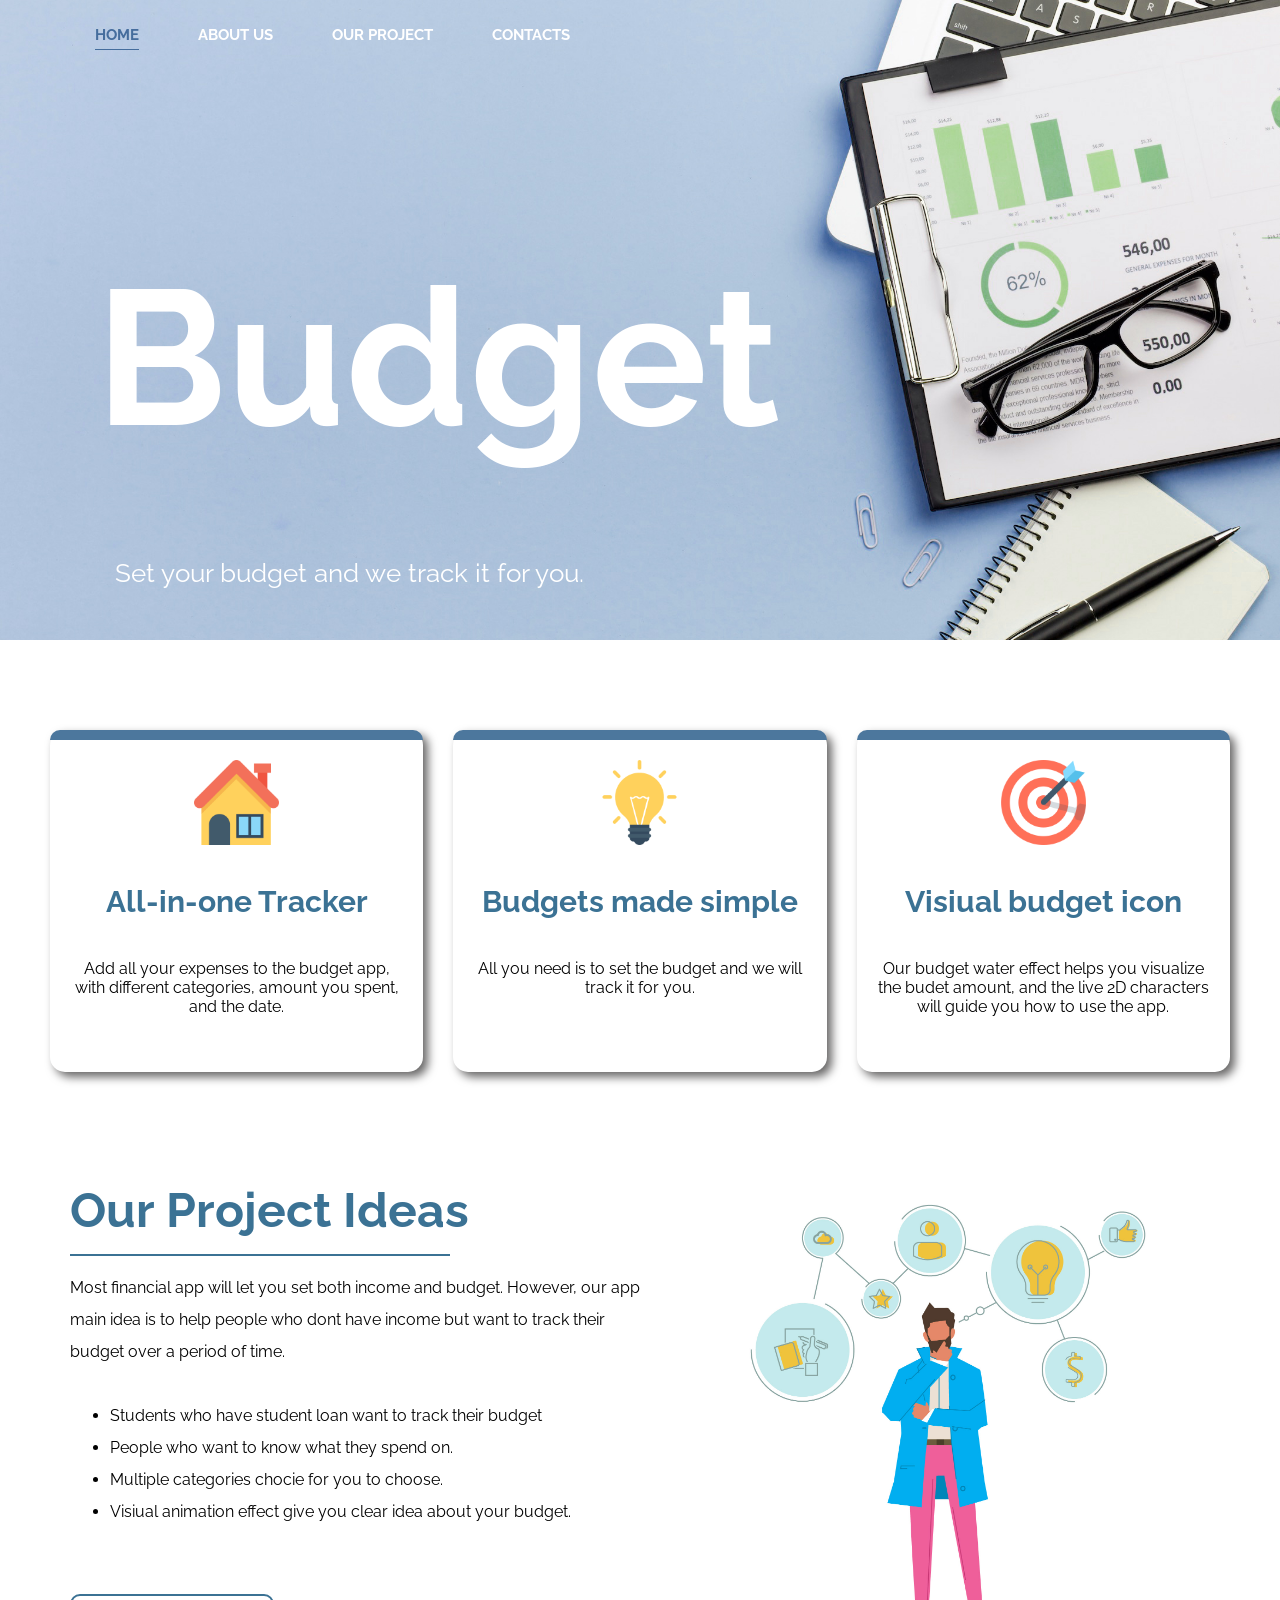
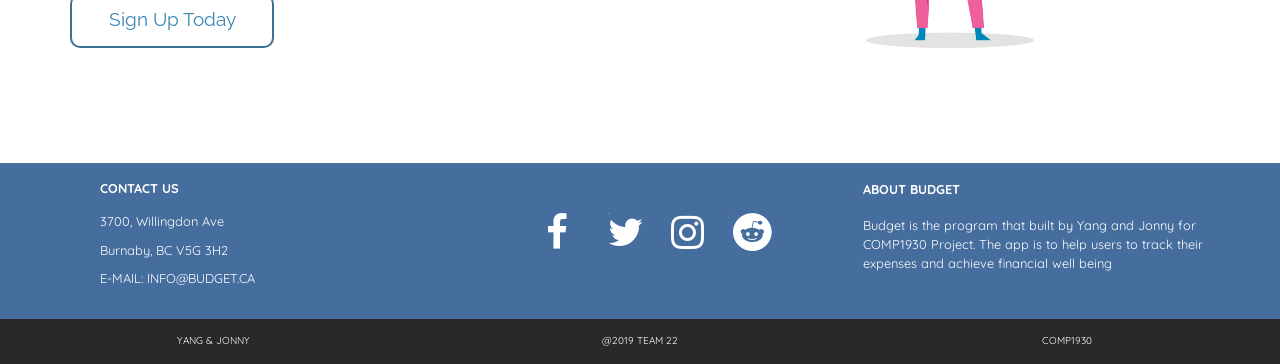
==== index.html @ 73386c3b "fix bug" ====
<!DOCTYPE html>
<html>

<head>
    <meta charset="utf-8">
    <meta name="viewport" content="width=device-width, initial-scale=1.0">
    <title>Budget</title>
    <link rel="stylesheet" href="CSS/index.css" />
    <link href="https://fonts.googleapis.com/css?family=Raleway&display=swap" rel="stylesheet">
    <link href="https://fonts.googleapis.com/css?family=Quicksand&display=swap" rel="stylesheet">
    <link rel="icon" href="resource/setbudget-icon.png">
    <link rel="stylesheet" href="https://cdnjs.cloudflare.com/ajax/libs/font-awesome/4.7.0/css/font-awesome.min.css">
    <script src="https://ajax.googleapis.com/ajax/libs/jquery/1.11.2/jquery.min.js"></script>
</head>

<body>

    <div id="container">
        <!-- Section 1 -->
        <div id="section-1">
            <div id="mob-navbar">
                <img id="mob-navbar-icon" src="resource/menu-icon.png" width="30px" height="30px">
            </div>

            <div id="mob-navbar-modal">
                <ul>
                    <li><a href="about.html">ABOUT US</a></li>
                    <li><a href="OurProject.html">OUR PROJECT</a></li>
                    <li><a href="contact.html">CONTACT</a></li>
                </ul>
            </div>

            <a id="test">
            <div class="nav-bar">
                <ul>
                    <li id="current-link">HOME</li>
                    <li><a href="about.html">ABOUT US</a></li>
                    <li><a href="OurProject.html">OUR PROJECT</a></li>
                    <li><a href="contact.html">CONTACTS</a></li>
                </ul>
            </div>
            </a>

            <h1 class="main-title">Budget</h1>
            <p class="sub-title">Set your budget and we track it for you.</p>
        </div>


        <!-- Section 2 -->
        <div class="section-2">
            <div class="s2-box">
                <div class="box-topborder"></div>
                <div class="box-wrap">
                    <img class="box-image" src="resource/homeColor.png" alt="404 Error" width="85px" height="85px">
                    <h2 class="box-title">All-in-one Tracker</h2>
                    <p class="box-content">Add all your expenses to the budget app, with different categories, amount
                        you spent, and the date.</p>
                </div>
            </div>

            <div class="s2-box">
                <div class="box-topborder"></div>
                <div class="box-wrap">
                    <img class="box-image" src="resource/ideaColor.png" alt="404 Error" width="85px" height="85px">
                    <h2 class="box-title">Budgets made simple</h2>
                    <p class="box-content">All you need is to set the budget and we will track it for you.</p>
                </div>
            </div>

            <div class="s2-box">
                <div class="box-topborder"></div>
                <div class="box-wrap">
                    <img class="box-image" src="resource/targetColor.png" alt="404 Error" width="85px" height="85px">
                    <h2 class="box-title">Visiual budget icon</h2>
                    <p class="box-content">Our budget water effect helps you visualize the budet amount, and the live 2D
                        characters will guide you how to use the app.</p>
                </div>
            </div>
        </div>
        <!-- Section 2 Ends -->

        <!-- Section 3 Start -->
        <div class="section-3">
            <div class="section3-wrap">
                <div class="section3-content">
                    <h2 class="section3-title">Our Project Ideas</h2>
                    <div class="title-underline"></div>
                    <p class="section3-subtitle">Most financial app will let you set both income and budget. However,
                        our app main idea is to help people who dont have income but want to track their budget over a
                        period of time.</p>
                    <div class="feature-list">
                        <ul>
                            <li>Students who have student loan want to track their budget</li>
                            <li>People who want to know what they spend on.</li>
                            <li>Multiple categories chocie for you to choose.
                            </li>
                            <li>Visiual animation effect give you clear idea about your budget.</li>
                        </ul>
                    </div>
                    <div class="signup-button">
                        <a href="login.html" class="signup-link">Sign Up Today</a>
                    </div>
                </div>

                <div class="section3-img-wrap">
                    <img src="resource/project-idea.jpg" alt="budget" width="auto" height="500px">
                </div>
            </div>
        </div>
        <!-- Section 3 Ends -->

        <!-- Section 4 -->
        <div class="section-4">
            <div class="section4-inner-grid">

                <div class="section4-column1-wrap">
                    <div class="section4-column1">
                        <h4>CONTACT US</h4>
                        <p>3700, Willingdon Ave</p>
                        <p>Burnaby, BC V5G 3H2</p>
                        <p>E-MAIL: INFO@BUDGET.CA</p>
                    </div>
                </div>

                <div class="section4-column2-wrap">
                    <div class="section4-column2">
                        <div class="socialmedia-icon-wrap">
                            <a href="http://www.facebook.ca" class="fa fa-facebook"></a>
                            <a href="http://www.twitter.ca" class="fa fa-twitter"></a>
                            <a href="http://www.instagram.ca" class="fa fa-instagram"></a>
                            <a href="http://www.reddit.ca" class="fa fa-reddit"></a>
                        </div>
                    </div>
                </div>

                <div class="section4-column3-wrap">
                    <div class="section4-column3">
                        <h4>ABOUT BUDGET</h4>
                        <p>Budget is the program that built by Yang and Jonny for COMP1930 Project. The app is to help
                            users to track their expenses and achieve financial well being
                        </p>

                    </div>
                </div>
            </div>
        </div>
        <!-- Section 4 Ends -->

        <!-- Copyright section start -->
        <div id="section-5">
            <div class="copyright-wrap">
                <div class="section5-inner-grid">
                    <div class="section5-column1">YANG & JONNY</div>
                    <div class="section5-column2">@2019 TEAM 22</div>
                    <div class="section5-column3">COMP1930</div>
                </div>
            </div>
        </div>
        <!-- Copyright section end-->
    </div>

    <!-- Other info pop up menu modal -->
    <div id="other-menu-modal">
        <div id="other-menu-modal-content">
            <div class="other-close-btn"><img id="close-modal-btn" src="resource/close-menu.png" width="40px"
                    height="40px"></div>
            <div class="other-menu-link">
                <h4 id="about-read"><a href="about.html" target="_blank">About Us</a></h4>
                <h4 id="contact-read"><a href="contact.html" target="_blank">Contact Us</a></h4>
                <h4 id="project-read"><a href="OurProject.html" target="_blank">Our Project</a></h4>
            </div>
        </div>
    </div>
    <!-- Other info pop up menu modal -->

    <script src="JS/index.js"></script>

</body>


</html>
---- CSS/index.css ----
body {
    margin: 0;
    padding: 0;
    overflow-x: none;
    font-family: 'Raleway', sans-serif;
    width: auto;
    overflow-x: hidden;
}

#mob-navbar {
    position: absolute;
    left: 20px;
    top: 20px;
    z-index: 10;
}

#mob-navbar-modal li{
    list-style-type: none;
    padding: 10px 10px;
    font-size: 10px;
    color: black;
}

#mob-navbar-modal {
    position: absolute;
    top: 0;
    left: -300px;
}

#mob-navbar-modal ul {
    padding-left: 20px;
}

ul a {
    text-decoration: none;
    color: white;
}

ul a:hover {
    color: rgb(69, 109, 157);
}

.disabled {
    pointer-events: none;
    cursor: default;
    opacity: 0.6;
}

#container {
    display: grid;
    height: 100%;
    grid-gap: 0px;
    grid-template-columns: repeat(12, 1fr);
}

/* Section One  */
#section-1 {
    grid-column: 1/13;
    background-image: url("../resource/loginBG.jpg");
    background-position: center;
    background-size: cover;
    background-repeat: no-repeat;
    height: 50vw;
    position: relative;
}

.main-title {
    font-size: 15vw;
    color: white;
    padding-left: 0.5em;
    padding-top: 0.25em;
}

.sub-title {
    font-size: 2vw;
    color: white;
    padding-left: 9vw;
    margin-top: -40px;        /** move the subtitle position */
}

#current-link {
    border-bottom: 1px solid rgb(69, 109, 157);
    color: rgb(69, 109, 157);
    padding-bottom: 5px;
}

.mob-nav-bar {
    height: 50px;
    background-color: rgb(255, 255, 255);
    position: fixed;
    width: 100%;
    left: 0;
    bottom: 0;
    border-top: 1px solid black;
}

.mob-grid {
    display: grid;
    grid-template-columns: repeat(3, 1fr);
    text-align: center;
    padding-top: 5px;
}

.nav-bar {
    display: none;
}

.section-2 {
    grid-column: 1/ -1;
    column-gap: 30px;       /** the horizontal gap between each card */
    padding: 20px;
    margin-top: 40px;
}

.s2-box {
    text-align: center;
    width: 100%;
    background-color: rgb(255, 255, 255);
    filter: drop-shadow(5px 5px 5px #676666);
    border-radius: 15px;
}

.box-topborder {
    height: 10px;
    border-top-left-radius: 15px;
    border-top-right-radius: 15px;
    background-color: #4c779d;
}

.box-wrap {
    padding: 20px;          /** the padding for each card content inside */
    margin-bottom: 20px;    /** vertical distance between each card*/
}

.section-3 {
    grid-column: 1/-1;
    text-align: center;
    padding: 20px;
    line-height: 2em;
    margin-top: 0px;
    margin-bottom: 50px;
}

.section3-title {
    font-size: 3em;
    line-height: 1.2em;
    margin-bottom: 15px;
    color: #3b7294;
}

.title-underline{
    width: 70%;
    height: 2px;
    background-color: #3b7294;
    margin: 0 auto;
}

.section3-wrap {
    display: grid;
    grid-template-columns: 1fr 1fr;
    justify-content: center;
    row-gap: 25px;
}

.section3-content {
    grid-column: 1 / -1;
}

ul {
    text-align: left;
    display: inline-block;
}

.feature-list {
    text-align: center;
}

.section3-img-wrap {
    grid-column: 1 / -1;
}

.signup-button {
    border: 2px solid #3b7294;
    background-color: rgb(255, 255, 255);
    border-radius: 10px;
    width: 200px;
    height: 50px;
    margin: 0 auto;
}

.signup-link {
    text-decoration: none;
    color: #3b87b6;
    display: flex;
    align-items: center;
    justify-content: center;
    padding-top: 7px;
    font-size: 1.2em;
    cursor: pointer;
}

.signup-button:hover {
    background-color: rgb(179, 209, 255);
    transition: all .24s ease-in-out;
    transition-property: all;
    transition-duration: 0.24s;
    transition-timing-function: ease-in-out;
    transition-delay: 0s;
}

/* Section 4  */
.section-4 {
    grid-column: 1/-1;
    background-color: rgb(69, 109, 157);
    color: rgb(255, 255, 255);
    font-family: 'Quicksand', sans-serif ;
}

.section4-inner-grid {
    display: grid;
    grid-template-columns: 1fr;
}

.section4-column1 {
    display: none;
}

.section4-column2 {
    grid-column: 1/-1;
    font-size: 20px;
    text-align: center;
}

.section4-column3{ 
    display: none;
}

.fa {
    font-size: 1px;
    width: 1px;
    height: 1px;
    text-align: center;
    text-decoration: none;
    margin: 15px 35px 0px 20px;
}

.socialmedia-icon-wrap {
    margin-bottom: 15px;
}

.fa:hover {
    opacity: 0.7;
}

.fa-facebook {
    background: #3B5998;
    color: white;
}

.fa-twitter {
    background: #55ACEE;
    color: white;
}

.fa-instagram {
    background: #125688;
    color: white;
}

.fa-reddit {
    background: #ff5700;
    color: white;
}

/* Section 5 */
#section-5 {
    grid-column: 1/-1;
    background-color: rgb(41, 41, 41);
}

.section5-inner-grid {
    display: grid;
    grid-template-columns: 1fr 1fr 1fr;;
    text-align: center;
    color: rgb(255, 255, 255);
    font-size: 10px;
    height: 30px;
}

.copyright-wrap {
    padding-top: 15px;
    font-family: 'Quicksand', sans-serif ;
}

#other-menu-modal {
    background-color: rgb(0, 0, 0, 0.8);
    width: 100%;
    height: 100%;
    position: fixed;
    top: 0;
    left: 0;
    z-index: 5;
    display: flex;
    justify-content: center;
    align-items: center;
    color: white;
    margin-top: -100%;
    opacity: 0;
}

#other-menu-modal-content {
    font-family: 'Raleway', sans-serif;
    font-size: 20px;
}

.other-close-btn {
   background-color: white;
   border-radius: 50%;
   width: 200px;
   height: 200px;
   position: absolute;
   top: 0;
   right: 0;
   margin-top: -80px;
   margin-right: -96px;
   display: flex;
   justify-content: center;
   align-items: center;
}

#close-modal-btn {
    margin-left: -55px;
    transform: translateY(30px);
}

.other-menu-link a {
    text-decoration: none;
    color: white;
}

.other-menu-link a:hover {
    color: rgb(34, 146, 187);
}



/* Responsive layout - when the screen is more than 900px wide, make the two columns stack on top of each other instead of next to each other */
@media screen and (min-width: 900px) {
    .nav-bar-grid {
        display: grid;
        grid-template-columns: repeat(12, 1fr);
    }
    
    .nav-bar {
        display: block;
        grid-column: 1 / -1;
    
    }

    #mob-navbar-modal {
        display: none;
    }

    #mob-navbar {
        display: none;
    }

    .nav-bar li {
        color: rgb(255, 255, 255);
        list-style-type: none;
        display: inline-block;
        margin-top: 10px;
        margin-left: 55px;         /** Horizontal gap between links */
        font-size: 1.2vw;
        font-weight: bold;
        border-bottom: 3px solid transparent;
        padding-bottom: 5px;
    }
    
    .nav-bar li:hover {
        color: rgb(69, 109, 157);
        user-select: none;
        border-bottom: 1px solid rgb(69, 109, 157);
    }

    .feature-list {
        text-align: left;
    }

    ul {
        text-align: left;
    }
    
    .mob-nav-bar {
        display: none;
    }

    .section-2 {
        display: grid;
        grid-template-columns: repeat(3, 1fr);
        padding: 50px;
    }

    .box-title {
        padding-top: 10px;
        font-size: 30px;
        color: #3b7294;
    }
    
    .box-content {
        padding-top: 15px;
    }

    .section3-content {
        grid-column: 1/2;
        text-align: left;
        padding-left: 50px;
    }

    .section3-img-wrap {
        margin-top: 40px;
        grid-column: 2/2;
    }

    .signup-button {
        border: 2px solid #3b7294;
        background-color: rgb(255, 255, 255);
        border-radius: 10px;
        width: 200px;
        height: 50px;
        margin: 0;
        margin-top: 50px;
    }

    .title-underline{
        width: 380px;
        height: 2px;
        background-color: #3b7294;
        margin: 0 0 10px 0;
    }

    .section4-inner-grid {
        display: grid;
        grid-template-columns: 1fr 1fr 1fr;
    }
    
    .section4-column1 {
        font-size: 1vw;
        padding-left: 100px;
        padding-bottom: 20px;
        display: block;
    }
    
    .section4-column2 {
        text-align: center;
        font-size: 3vw;
    }
    
    .section4-column3{ 
        line-height: 1.5em;
        font-size: 1vw;
        padding: 0px 20px 0px 10px;
        display: block;
    }
    
    .section4-column3-wrap {
        margin: 0 auto;
    }
    
    .fa {
        font-size: 1px;
        width: 1px;
        height: 1px;
        text-align: center;
        text-decoration: none;
        margin: 50px 2vw;
    }
}

/* Responsive layout - when the screen is less than 400px wide, make the two columns stack on top of each other instead of next to each other */
@media screen and (max-width: 450px) {
    .section3-img-wrap img {
        width: 300px;
        height: auto;
    }

    .main-title {
        font-size: 15vw;
        color: white;
        padding-left: 0.5em;
        padding-top: 0.25em;
    }
    
    .sub-title {
        font-size: 2vw;
        color: white;
        padding-left: 9vw;
        margin-top: -20px;        /** move the subtitle position */
    }

}
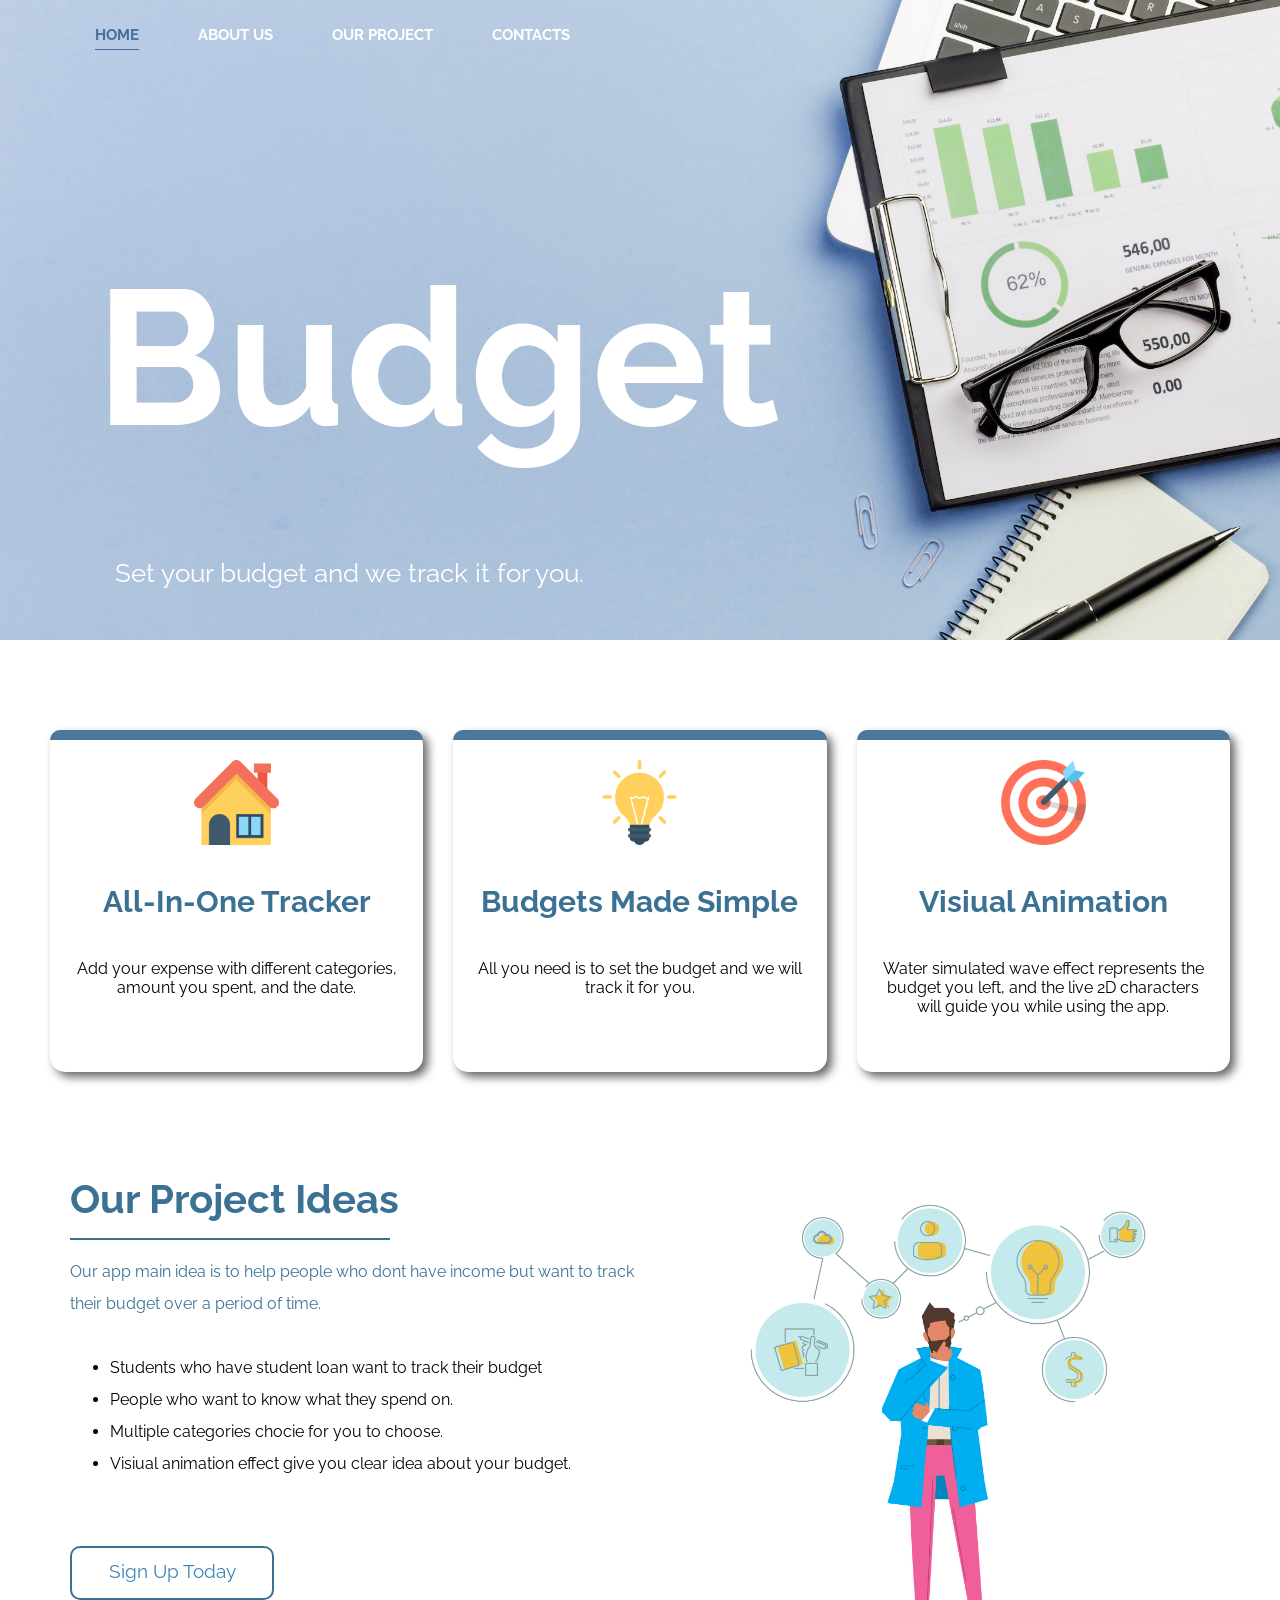
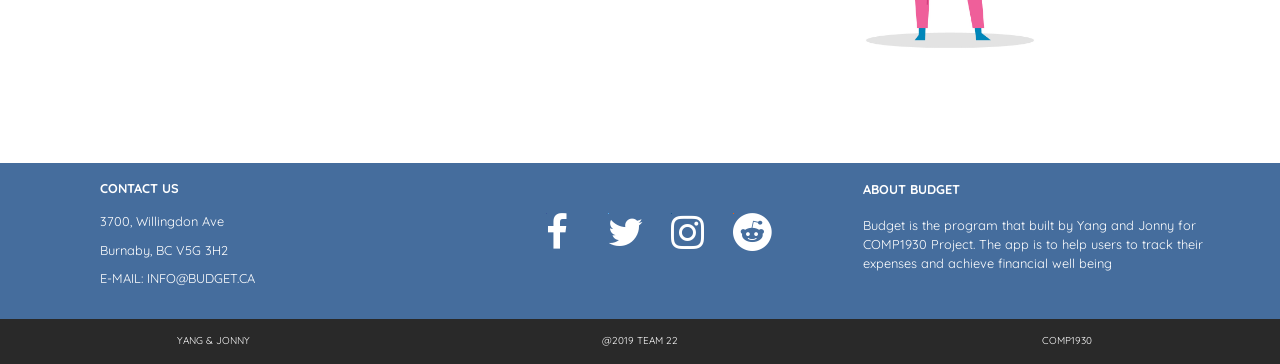
==== commit 35555db7: "revise version 1" ====
--- a/index.html
+++ b/index.html
@@ -24,9 +24,9 @@
 
             <div id="mob-navbar-modal">
                 <ul>
-                    <li><a href="about.html">ABOUT US</a></li>
-                    <li><a href="OurProject.html">OUR PROJECT</a></li>
-                    <li><a href="contact.html">CONTACT</a></li>
+                    <li><a target="_blank" href="about.html">ABOUT US</a></li>
+                    <li><a target="_blank" href="OurProject.html">OUR PROJECT</a></li>
+                    <li><a target="_blank" href="contact.html">CONTACT</a></li>
                 </ul>
             </div>
 
@@ -34,9 +34,9 @@
             <div class="nav-bar">
                 <ul>
                     <li id="current-link">HOME</li>
-                    <li><a href="about.html">ABOUT US</a></li>
-                    <li><a href="OurProject.html">OUR PROJECT</a></li>
-                    <li><a href="contact.html">CONTACTS</a></li>
+                    <li><a target="_blank" href="about.html">ABOUT US</a></li>
+                    <li><a target="_blank" href="OurProject.html">OUR PROJECT</a></li>
+                    <li><a target="_blank" href="contact.html">CONTACTS</a></li>
                 </ul>
             </div>
             </a>
@@ -52,9 +52,8 @@
                 <div class="box-topborder"></div>
                 <div class="box-wrap">
                     <img class="box-image" src="resource/homeColor.png" alt="404 Error" width="85px" height="85px">
-                    <h2 class="box-title">All-in-one Tracker</h2>
-                    <p class="box-content">Add all your expenses to the budget app, with different categories, amount
-                        you spent, and the date.</p>
+                    <h2 class="box-title">All-In-One Tracker</h2>
+                    <p class="box-content">Add your expense with different categories, amount you spent, and the date.</p>
                 </div>
             </div>
 
@@ -62,7 +61,7 @@
                 <div class="box-topborder"></div>
                 <div class="box-wrap">
                     <img class="box-image" src="resource/ideaColor.png" alt="404 Error" width="85px" height="85px">
-                    <h2 class="box-title">Budgets made simple</h2>
+                    <h2 class="box-title">Budgets Made Simple</h2>
                     <p class="box-content">All you need is to set the budget and we will track it for you.</p>
                 </div>
             </div>
@@ -71,9 +70,9 @@
                 <div class="box-topborder"></div>
                 <div class="box-wrap">
                     <img class="box-image" src="resource/targetColor.png" alt="404 Error" width="85px" height="85px">
-                    <h2 class="box-title">Visiual budget icon</h2>
-                    <p class="box-content">Our budget water effect helps you visualize the budet amount, and the live 2D
-                        characters will guide you how to use the app.</p>
+                    <h2 class="box-title">Visiual Animation</h2>
+                    <p class="box-content">Water simulated wave effect represents the budget you left, and the live 2D
+                        characters will guide you while using the app.</p>
                 </div>
             </div>
         </div>
@@ -85,8 +84,7 @@
                 <div class="section3-content">
                     <h2 class="section3-title">Our Project Ideas</h2>
                     <div class="title-underline"></div>
-                    <p class="section3-subtitle">Most financial app will let you set both income and budget. However,
-                        our app main idea is to help people who dont have income but want to track their budget over a
+                    <p class="section3-subtitle">Our app main idea is to help people who dont have income but want to track their budget over a
                         period of time.</p>
                     <div class="feature-list">
                         <ul>
@@ -125,10 +123,10 @@
                 <div class="section4-column2-wrap">
                     <div class="section4-column2">
                         <div class="socialmedia-icon-wrap">
-                            <a href="http://www.facebook.ca" class="fa fa-facebook"></a>
-                            <a href="http://www.twitter.ca" class="fa fa-twitter"></a>
-                            <a href="http://www.instagram.ca" class="fa fa-instagram"></a>
-                            <a href="http://www.reddit.ca" class="fa fa-reddit"></a>
+                            <a href="http://www.facebook.ca" target="_blank" class="fa fa-facebook"></a>
+                            <a href="http://www.twitter.com" target="_blank" class="fa fa-twitter"></a>
+                            <a href="http://www.instagram.ca" target="_blank" class="fa fa-instagram"></a>
+                            <a href="http://www.reddit.ca" target="_blank" class="fa fa-reddit"></a>
                         </div>
                     </div>
                 </div>
--- a/CSS/index.css
+++ b/CSS/index.css
@@ -5,6 +5,7 @@
     font-family: 'Raleway', sans-serif;
     width: auto;
     overflow-x: hidden;
+      -webkit-user-select: none;
 }
 
 #mob-navbar {
@@ -132,6 +133,10 @@
     margin-bottom: 20px;    /** vertical distance between each card*/
 }
 
+.box-title {
+    color: #3b7294;
+}
+
 .section-3 {
     grid-column: 1/-1;
     text-align: center;
@@ -142,14 +147,18 @@
 }
 
 .section3-title {
-    font-size: 3em;
+    font-size: 40px;
     line-height: 1.2em;
     margin-bottom: 15px;
     color: #3b7294;
 }
 
+.section3-subtitle {
+    color: #3B7294;
+}
+
 .title-underline{
-    width: 70%;
+    width: 320px;
     height: 2px;
     background-color: #3b7294;
     margin: 0 auto;
@@ -173,6 +182,7 @@
 
 .feature-list {
     text-align: center;
+    /* color: rgb(113, 113, 113); */
 }
 
 .section3-img-wrap {
@@ -328,6 +338,10 @@
    align-items: center;
 }
 
+.other-close-btn:hover {
+    background-color: rgb(34, 146, 187);
+}
+
 #close-modal-btn {
     margin-left: -55px;
     transform: translateY(30px);
@@ -354,7 +368,6 @@
     .nav-bar {
         display: block;
         grid-column: 1 / -1;
-    
     }
 
     #mob-navbar-modal {
@@ -404,7 +417,6 @@
     .box-title {
         padding-top: 10px;
         font-size: 30px;
-        color: #3b7294;
     }
     
     .box-content {
@@ -433,7 +445,6 @@
     }
 
     .title-underline{
-        width: 380px;
         height: 2px;
         background-color: #3b7294;
         margin: 0 0 10px 0;
@@ -479,6 +490,55 @@
 
 /* Responsive layout - when the screen is less than 400px wide, make the two columns stack on top of each other instead of next to each other */
 @media screen and (max-width: 450px) {
+    .section-2 {
+        padding: 10px 25px;
+    }
+    
+    .box-image {
+        width: 60px;
+        height: 60px;
+    }
+    
+    .box-title {
+        font-size: 20px;
+    }
+
+    .box-content {
+        font-size: 10px;
+    }
+
+    .box-wrap {
+        padding: 10px  20px;
+    }
+
+    .section3-title {
+        font-size: 25px;
+    }
+
+    .title-underline{
+        width: 200px;
+        height: 1px;
+        background-color: #3b7294;
+    }
+
+    .section3-subtitle {
+        font-size: 15px;
+        line-height: 1.4em;
+        padding: 0 20px;
+    }
+
+    .section-3 {
+        margin-bottom: 0px;
+    }
+
+    .feature-list ul {
+        line-height: 1.5em;
+        font-size: 12px;
+        margin-top: 5px;
+        margin-bottom: 30px;
+    }
+    
+
     .section3-img-wrap img {
         width: 300px;
         height: auto;
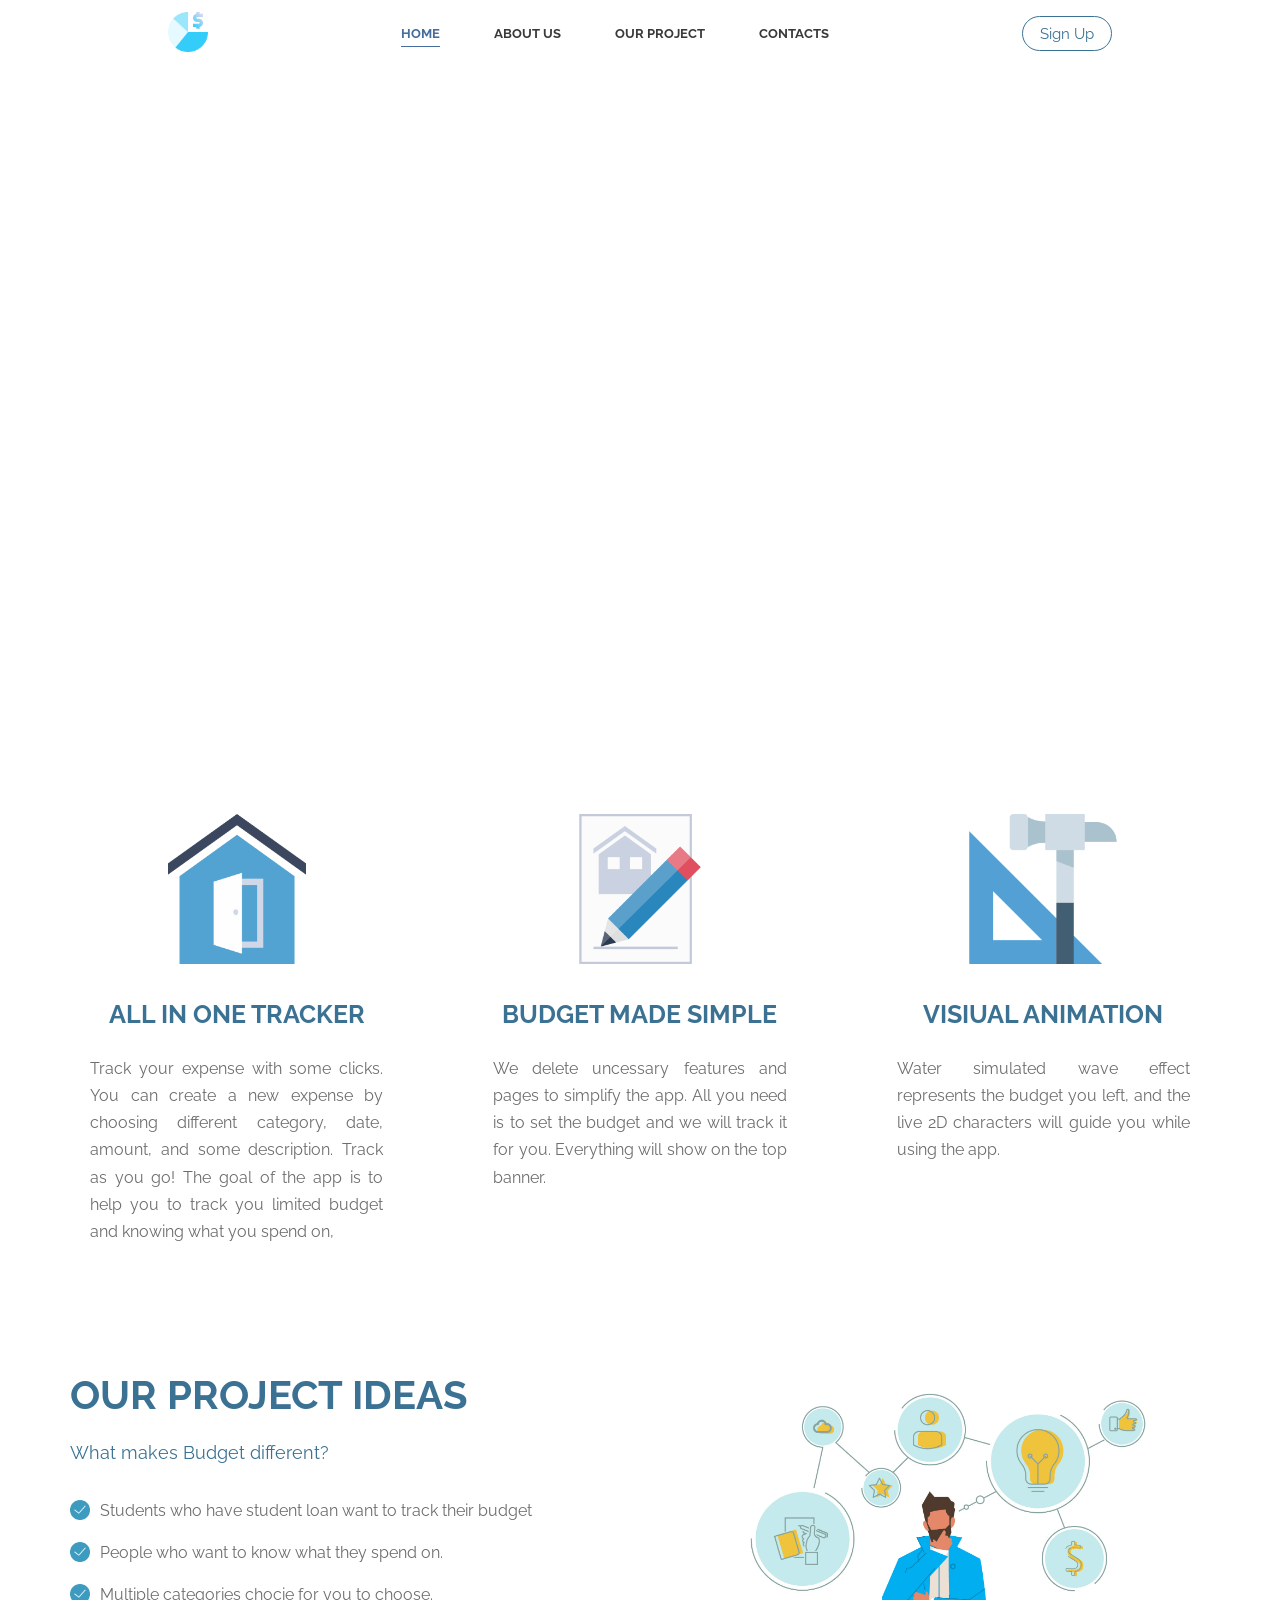
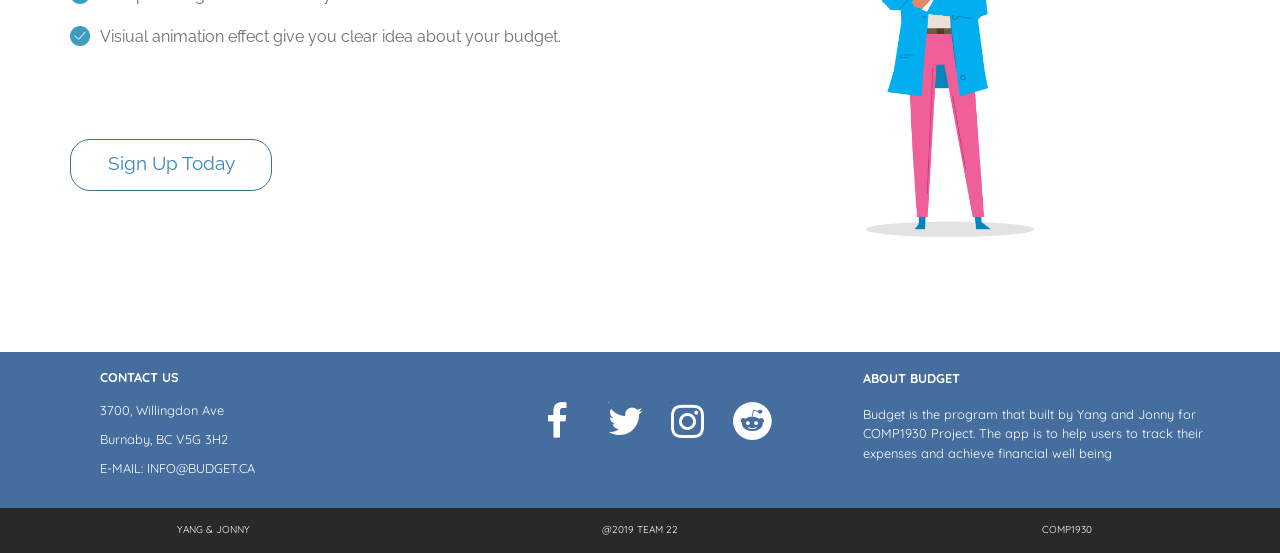
==== commit 3b1a2466: "reorganize the layout design for index, contact, and about page" ====
--- a/index.html
+++ b/index.html
@@ -14,7 +14,6 @@
 </head>
 
 <body>
-
     <div id="container">
         <!-- Section 1 -->
         <div id="section-1">
@@ -22,55 +21,73 @@
                 <img id="mob-navbar-icon" src="resource/menu-icon.png" width="30px" height="30px">
             </div>
 
-            <div id="mob-navbar-modal">
+            <!-- <div id="mob-navbar-modal">
                 <ul>
-                    <li><a target="_blank" href="about.html">ABOUT US</a></li>
-                    <li><a target="_blank" href="OurProject.html">OUR PROJECT</a></li>
-                    <li><a target="_blank" href="contact.html">CONTACT</a></li>
+                    <li><a href="about.html">ABOUT US</a></li>
+                    <li><a href="OurProject.html">OUR PROJECT</a></li>
+                    <li><a href="contact.html">CONTACT</a></li>
                 </ul>
+            </div> -->
+
+
+            <div class="nav-bar">
+                <div class="nav-bar-logo">
+                    <!-- <p>BUDGET</p> -->
+                    <img src="resource/budget-logo.png" width="auto" height="40px">
+                </div>
+                <div class="nav-bar-list">
+                    <ul>
+                        <li id="current-link">HOME</li>
+                        <li><a href="about.html">ABOUT US</a></li>
+                        <li><a href="OurProject.html">OUR PROJECT</a></li>
+                        <li><a href="contact.html">CONTACTS</a></li>
+                    </ul>
+                </div>
+
+                <div class="nav-bar-sign-up">
+                    <button id="nav-bar-sign-btn"><a href="login.html">Sign Up</a></button>
+                </div>
             </div>
 
-            <a id="test">
-            <div class="nav-bar">
-                <ul>
-                    <li id="current-link">HOME</li>
-                    <li><a target="_blank" href="about.html">ABOUT US</a></li>
-                    <li><a target="_blank" href="OurProject.html">OUR PROJECT</a></li>
-                    <li><a target="_blank" href="contact.html">CONTACTS</a></li>
-                </ul>
-            </div>
-            </a>
 
             <h1 class="main-title">Budget</h1>
             <p class="sub-title">Set your budget and we track it for you.</p>
+
         </div>
 
 
         <!-- Section 2 -->
+
         <div class="section-2">
+
             <div class="s2-box">
                 <div class="box-topborder"></div>
                 <div class="box-wrap">
-                    <img class="box-image" src="resource/homeColor.png" alt="404 Error" width="85px" height="85px">
-                    <h2 class="box-title">All-In-One Tracker</h2>
-                    <p class="box-content">Add your expense with different categories, amount you spent, and the date.</p>
+                    <img class="box-image" src="resource/box-1.png" alt="404 Error" width="85px" height="85px">
+
+                    <h2 class="box-title">ALL IN ONE TRACKER</h2>
+                    <p class="box-content">Track your expense with some clicks. You can create a new expense by choosing
+                        different category, date, amount, and some description. Track as you go! The goal of the app is
+                        to help you to track you limited budget and knowing what you spend on,
+                    </p>
                 </div>
             </div>
 
             <div class="s2-box">
                 <div class="box-topborder"></div>
                 <div class="box-wrap">
-                    <img class="box-image" src="resource/ideaColor.png" alt="404 Error" width="85px" height="85px">
-                    <h2 class="box-title">Budgets Made Simple</h2>
-                    <p class="box-content">All you need is to set the budget and we will track it for you.</p>
+                    <img class="box-image" src="resource/box-2.png" alt="404 Error" width="85px" height="85px">
+                    <h2 class="box-title">BUDGET MADE SIMPLE</h2>
+                    <p class="box-content">We delete uncessary features and pages to simplify the app. All you need is
+                        to set the budget and we will track it for you. Everything will show on the top banner.</p>
                 </div>
             </div>
 
             <div class="s2-box">
                 <div class="box-topborder"></div>
                 <div class="box-wrap">
-                    <img class="box-image" src="resource/targetColor.png" alt="404 Error" width="85px" height="85px">
-                    <h2 class="box-title">Visiual Animation</h2>
+                    <img class="box-image" src="resource/box-3.png" alt="404 Error" width="85px" height="85px">
+                    <h2 class="box-title">VISIUAL ANIMATION</h2>
                     <p class="box-content">Water simulated wave effect represents the budget you left, and the live 2D
                         characters will guide you while using the app.</p>
                 </div>
@@ -82,10 +99,9 @@
         <div class="section-3">
             <div class="section3-wrap">
                 <div class="section3-content">
-                    <h2 class="section3-title">Our Project Ideas</h2>
-                    <div class="title-underline"></div>
-                    <p class="section3-subtitle">Our app main idea is to help people who dont have income but want to track their budget over a
-                        period of time.</p>
+                    <h2 class="section3-title">OUR PROJECT IDEAS</h2>
+                    <!-- <div class="title-underline"></div> -->
+                    <p class="section3-subtitle">What makes Budget different?</p>
                     <div class="feature-list">
                         <ul>
                             <li>Students who have student loan want to track their budget</li>
@@ -101,7 +117,7 @@
                 </div>
 
                 <div class="section3-img-wrap">
-                    <img src="resource/project-idea.jpg" alt="budget" width="auto" height="500px">
+                    <img class="section3-img" src="resource/project-idea.jpg" alt="budget" width="auto" height="500px">
                 </div>
             </div>
         </div>
--- a/CSS/index.css
+++ b/CSS/index.css
@@ -5,7 +5,7 @@
     font-family: 'Raleway', sans-serif;
     width: auto;
     overflow-x: hidden;
-      -webkit-user-select: none;
+    /* -webkit-user-select: none; */
 }
 
 #mob-navbar {
@@ -15,7 +15,7 @@
     z-index: 10;
 }
 
-#mob-navbar-modal li{
+#mob-navbar-modal li {
     list-style-type: none;
     padding: 10px 10px;
     font-size: 10px;
@@ -34,7 +34,7 @@
 
 ul a {
     text-decoration: none;
-    color: white;
+    color: rgb(58, 58, 58);
 }
 
 ul a:hover {
@@ -57,12 +57,12 @@
 /* Section One  */
 #section-1 {
     grid-column: 1/13;
-    background-image: url("../resource/loginBG.jpg");
+    background-image: url("../resource/index-showcase.jpg");
     background-position: center;
     background-size: cover;
     background-repeat: no-repeat;
-    height: 50vw;
     position: relative;
+    height: 55vw;
 }
 
 .main-title {
@@ -76,7 +76,8 @@
     font-size: 2vw;
     color: white;
     padding-left: 9vw;
-    margin-top: -40px;        /** move the subtitle position */
+    margin-top: -40px;
+    /** move the subtitle position */
 }
 
 #current-link {
@@ -108,7 +109,8 @@
 
 .section-2 {
     grid-column: 1/ -1;
-    column-gap: 30px;       /** the horizontal gap between each card */
+    column-gap: 30px;
+    /** the horizontal gap between each card */
     padding: 20px;
     margin-top: 40px;
 }
@@ -116,25 +118,40 @@
 .s2-box {
     text-align: center;
     width: 100%;
-    background-color: rgb(255, 255, 255);
+    /* background-color: rgb(255, 255, 255);
     filter: drop-shadow(5px 5px 5px #676666);
-    border-radius: 15px;
-}
-
-.box-topborder {
+    border-radius: 15px; */
+}
+
+/* .box-topborder {
     height: 10px;
     border-top-left-radius: 15px;
     border-top-right-radius: 15px;
     background-color: #4c779d;
-}
+} */
 
 .box-wrap {
-    padding: 20px;          /** the padding for each card content inside */
-    margin-bottom: 20px;    /** vertical distance between each card*/
+    padding: 20px 40px;
+    /** the padding for each card content inside */
+    margin-bottom: 20px;
+    /** vertical distance between each card*/
 }
 
 .box-title {
     color: #3b7294;
+    margin-bottom: 0px;
+}
+
+.box-content {
+    text-align: justify;
+    text-justify: inter-character;
+    line-height: 1.7em;
+    color: rgb(109, 109, 109);
+}
+
+.box-image {
+    width: 150px;
+    height: 150px;
 }
 
 .section-3 {
@@ -151,13 +168,16 @@
     line-height: 1.2em;
     margin-bottom: 15px;
     color: #3b7294;
+    margin-top: 0;
 }
 
 .section3-subtitle {
     color: #3B7294;
-}
-
-.title-underline{
+    font-size: 18px;
+    margin-bottom: 0;
+}
+
+.title-underline {
     width: 320px;
     height: 2px;
     background-color: #3b7294;
@@ -183,6 +203,25 @@
 .feature-list {
     text-align: center;
     /* color: rgb(113, 113, 113); */
+    /* background-color: white; */
+    /* width: auto; */
+    /* filter: drop-shadow(2px 2px 3px #08304f); */
+    padding: 10px 0px;
+    margin-bottom: 50px;
+}
+
+.feature-list li {
+    background: url('/resource/list-icon.png') no-repeat left top;
+    background-size: 20px auto;
+    list-style-type: none;
+    padding-left: 30px;
+    background-position-y: 5px;
+    padding-bottom: 10px;
+    color: rgb(109, 109, 109);
+}
+
+.feature-list ul {
+    padding-left: 0;
 }
 
 .section3-img-wrap {
@@ -223,7 +262,7 @@
     grid-column: 1/-1;
     background-color: rgb(69, 109, 157);
     color: rgb(255, 255, 255);
-    font-family: 'Quicksand', sans-serif ;
+    font-family: 'Quicksand', sans-serif;
 }
 
 .section4-inner-grid {
@@ -241,7 +280,7 @@
     text-align: center;
 }
 
-.section4-column3{ 
+.section4-column3 {
     display: none;
 }
 
@@ -290,7 +329,8 @@
 
 .section5-inner-grid {
     display: grid;
-    grid-template-columns: 1fr 1fr 1fr;;
+    grid-template-columns: 1fr 1fr 1fr;
+    ;
     text-align: center;
     color: rgb(255, 255, 255);
     font-size: 10px;
@@ -299,7 +339,7 @@
 
 .copyright-wrap {
     padding-top: 15px;
-    font-family: 'Quicksand', sans-serif ;
+    font-family: 'Quicksand', sans-serif;
 }
 
 #other-menu-modal {
@@ -324,18 +364,18 @@
 }
 
 .other-close-btn {
-   background-color: white;
-   border-radius: 50%;
-   width: 200px;
-   height: 200px;
-   position: absolute;
-   top: 0;
-   right: 0;
-   margin-top: -80px;
-   margin-right: -96px;
-   display: flex;
-   justify-content: center;
-   align-items: center;
+    background-color: white;
+    border-radius: 50%;
+    width: 200px;
+    height: 200px;
+    position: absolute;
+    top: 0;
+    right: 0;
+    margin-top: -80px;
+    margin-right: -96px;
+    display: flex;
+    justify-content: center;
+    align-items: center;
 }
 
 .other-close-btn:hover {
@@ -360,14 +400,65 @@
 
 /* Responsive layout - when the screen is more than 900px wide, make the two columns stack on top of each other instead of next to each other */
 @media screen and (min-width: 900px) {
+
+    /* Section One  */
+    #section-1 {
+        grid-column: 1/13;
+        position: relative;
+        background: url("../resource/index-showcase.jpg") no-repeat center center fixed;
+        -webkit-background-size: cover;
+        -moz-background-size: cover;
+        -o-background-size: cover;
+        background-size: cover;
+        height: 55vw;
+    }
+
     .nav-bar-grid {
         display: grid;
         grid-template-columns: repeat(12, 1fr);
     }
-    
+
     .nav-bar {
-        display: block;
-        grid-column: 1 / -1;
+        display: flex;
+        justify-content: space-evenly;
+        /* grid-column: 1 / -1; */
+        background-color: rgb(255, 255, 255);
+    }
+
+    .nav-bar-list ul {
+        padding-left: 0;
+    }
+
+    .nav-bar-logo p {
+        border: 1px solid #3B7294;
+        color: #3B7294;
+        padding: 5px;
+        font-family: 'Raleway', sans-serif;
+        letter-spacing: 3px;
+    }
+
+    .nav-bar-logo img {
+        padding-top: 12px;
+    }
+
+    #nav-bar-sign-btn {
+        font-size: 15px;
+        background-color: white;
+        width: 90px;
+        height: 35px;
+        border-radius: 20px;
+        border: 1px solid #3B7294;
+        font-family: 'Raleway', sans-serif;
+        margin-top: 16px;
+    }
+
+    #nav-bar-sign-btn a {
+        text-decoration: none;
+        color: #3B7294;
+    }
+
+    button:focus {
+        outline: none;
     }
 
     #mob-navbar-modal {
@@ -383,13 +474,14 @@
         list-style-type: none;
         display: inline-block;
         margin-top: 10px;
-        margin-left: 55px;         /** Horizontal gap between links */
-        font-size: 1.2vw;
+        margin-left: 25px;
+        margin-right: 25px;
+        font-size: 13px;
         font-weight: bold;
         border-bottom: 3px solid transparent;
         padding-bottom: 5px;
     }
-    
+
     .nav-bar li:hover {
         color: rgb(69, 109, 157);
         user-select: none;
@@ -403,7 +495,7 @@
     ul {
         text-align: left;
     }
-    
+
     .mob-nav-bar {
         display: none;
     }
@@ -416,11 +508,11 @@
 
     .box-title {
         padding-top: 10px;
-        font-size: 30px;
-    }
-    
+        font-size: 25px;
+    }
+
     .box-content {
-        padding-top: 15px;
+        padding-top: 10px;
     }
 
     .section3-content {
@@ -430,21 +522,20 @@
     }
 
     .section3-img-wrap {
-        margin-top: 40px;
         grid-column: 2/2;
     }
 
     .signup-button {
-        border: 2px solid #3b7294;
+        border: 1px solid #3b7294;
         background-color: rgb(255, 255, 255);
-        border-radius: 10px;
+        border-radius: 20px;
         width: 200px;
         height: 50px;
         margin: 0;
         margin-top: 50px;
     }
 
-    .title-underline{
+    .title-underline {
         height: 2px;
         background-color: #3b7294;
         margin: 0 0 10px 0;
@@ -454,30 +545,30 @@
         display: grid;
         grid-template-columns: 1fr 1fr 1fr;
     }
-    
+
     .section4-column1 {
         font-size: 1vw;
         padding-left: 100px;
         padding-bottom: 20px;
         display: block;
     }
-    
+
     .section4-column2 {
         text-align: center;
         font-size: 3vw;
     }
-    
-    .section4-column3{ 
+
+    .section4-column3 {
         line-height: 1.5em;
         font-size: 1vw;
         padding: 0px 20px 0px 10px;
         display: block;
     }
-    
+
     .section4-column3-wrap {
         margin: 0 auto;
     }
-    
+
     .fa {
         font-size: 1px;
         width: 1px;
@@ -493,12 +584,12 @@
     .section-2 {
         padding: 10px 25px;
     }
-    
+
     .box-image {
         width: 60px;
         height: 60px;
     }
-    
+
     .box-title {
         font-size: 20px;
     }
@@ -508,14 +599,14 @@
     }
 
     .box-wrap {
-        padding: 10px  20px;
+        padding: 10px 20px;
     }
 
     .section3-title {
         font-size: 25px;
     }
 
-    .title-underline{
+    .title-underline {
         width: 200px;
         height: 1px;
         background-color: #3b7294;
@@ -535,9 +626,10 @@
         line-height: 1.5em;
         font-size: 12px;
         margin-top: 5px;
-        margin-bottom: 30px;
-    }
-    
+        margin-bottom: 0px;
+        padding-left: 10px;
+    }
+
 
     .section3-img-wrap img {
         width: 300px;
@@ -546,18 +638,17 @@
 
     .main-title {
         font-size: 15vw;
-        color: white;
-        padding-left: 0.5em;
-        padding-top: 0.25em;
-    }
-    
+        color: rgb(255, 255, 255);
+        padding-left: 0.5em;;
+        margin-top: 50px;
+    }
+
     .sub-title {
         font-size: 2vw;
         color: white;
         padding-left: 9vw;
-        margin-top: -20px;        /** move the subtitle position */
-    }
-
-}
-
-
+        margin-top: -20px;
+        /** move the subtitle position */
+    }
+
+}
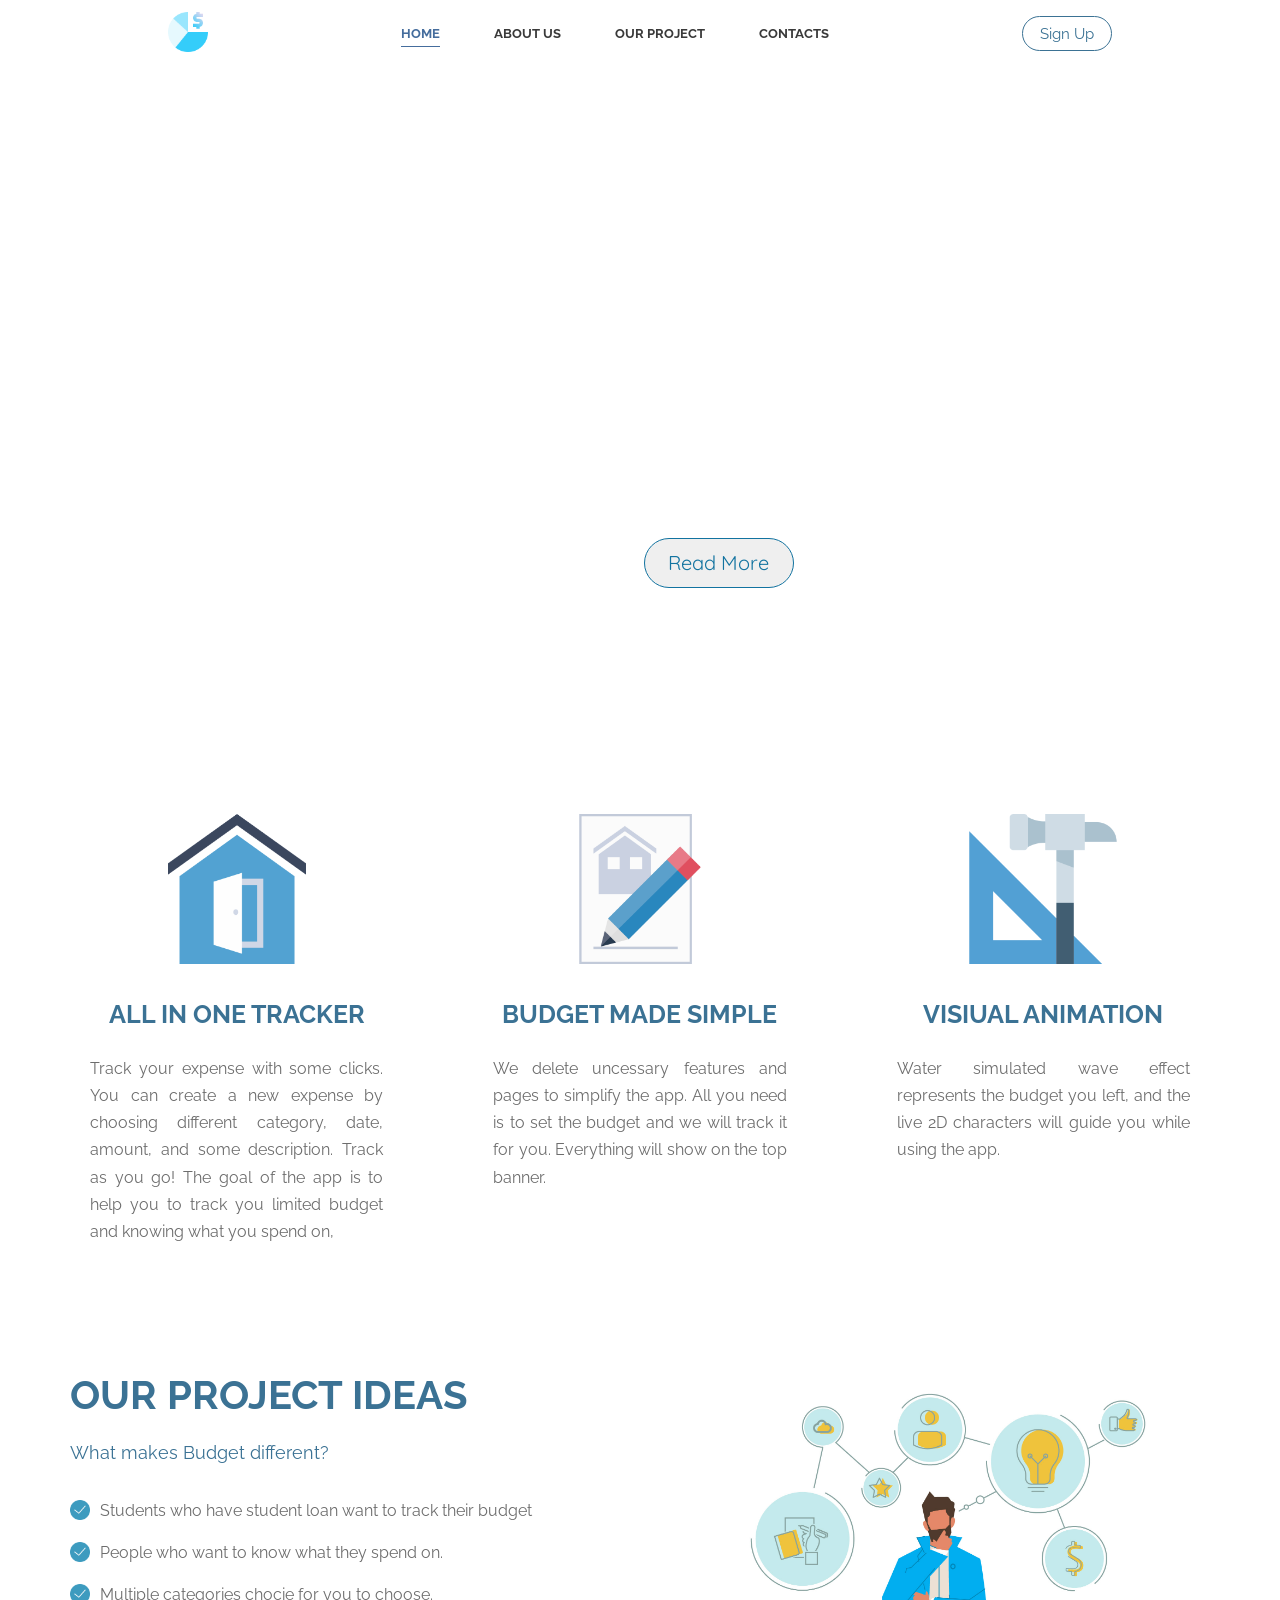
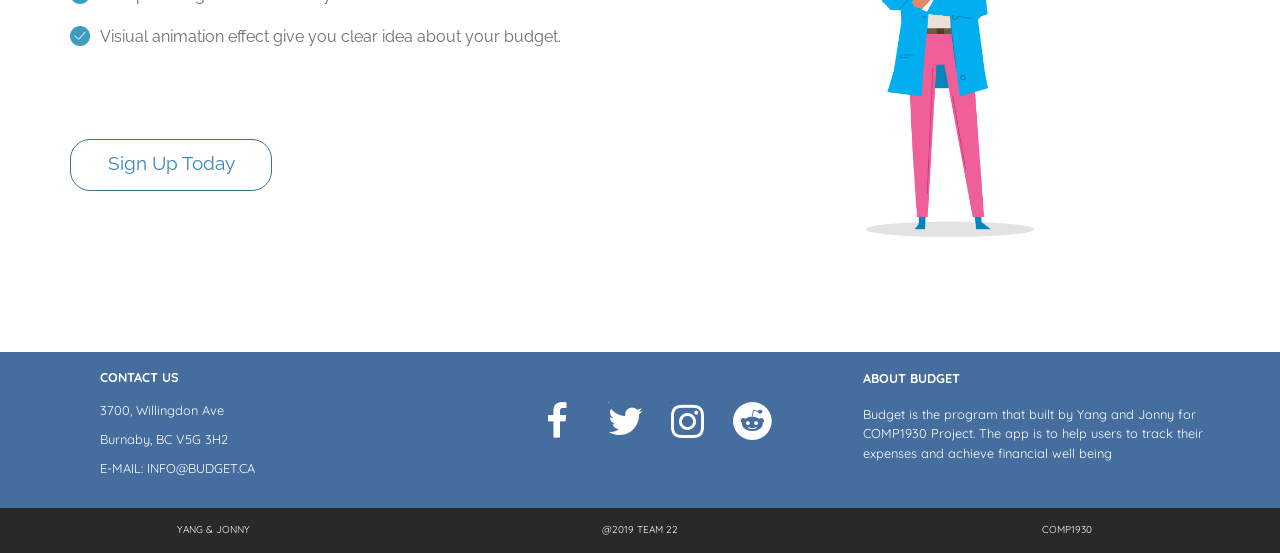
==== commit 84a4ebac: "major uppdate, check readme log section for details" ====
--- a/index.html
+++ b/index.html
@@ -49,29 +49,30 @@
                 </div>
             </div>
 
-
             <h1 class="main-title">Budget</h1>
             <p class="sub-title">Set your budget and we track it for you.</p>
-
+            <a href="#test"><button class="read-more-btn">Read More</button></a>
         </div>
 
 
         <!-- Section 2 -->
 
         <div class="section-2">
-
-            <div class="s2-box">
-                <div class="box-topborder"></div>
-                <div class="box-wrap">
-                    <img class="box-image" src="resource/box-1.png" alt="404 Error" width="85px" height="85px">
-
-                    <h2 class="box-title">ALL IN ONE TRACKER</h2>
-                    <p class="box-content">Track your expense with some clicks. You can create a new expense by choosing
-                        different category, date, amount, and some description. Track as you go! The goal of the app is
-                        to help you to track you limited budget and knowing what you spend on,
-                    </p>
+            <a id="test">
+                <div class="s2-box">
+                    <div class="box-topborder"></div>
+                    <div class="box-wrap">
+                        <img class="box-image" src="resource/box-1.png" alt="404 Error" width="85px" height="85px">
+                        <h2 class="box-title">ALL IN ONE TRACKER</h2>
+                        <p class="box-content">Track your expense with some clicks. You can create a new expense by
+                            choosing
+                            different category, date, amount, and some description. Track as you go! The goal of the app
+                            is
+                            to help you to track you limited budget and knowing what you spend on,
+                        </p>
+                    </div>
                 </div>
-            </div>
+            </a>
 
             <div class="s2-box">
                 <div class="box-topborder"></div>
--- a/CSS/index.css
+++ b/CSS/index.css
@@ -1,3 +1,7 @@
+html {
+    scroll-behavior: smooth;
+}
+
 body {
     margin: 0;
     padding: 0;
@@ -78,6 +82,10 @@
     padding-left: 9vw;
     margin-top: -40px;
     /** move the subtitle position */
+}
+
+.read-more-btn {
+    display: none;
 }
 
 #current-link {
@@ -461,6 +469,27 @@
         outline: none;
     }
 
+    .read-more-btn {
+        width: 150px;
+        height: 50px;
+        font-size: 20px;
+        color: rgb(18, 115, 160);
+        font-family: 'Quicksand', sans-serif;
+        border: 1px solid rgb(18, 115, 160);
+        border-radius: 25px;
+        position: absolute;;
+        right:38vw;
+        top: 42vw;
+        display: block;
+    
+    }
+    
+    .read-more-btn:hover {
+        background-color: rgb(23, 109, 148);
+        color: white;
+        border: 1px solid white;
+    }
+
     #mob-navbar-modal {
         display: none;
     }
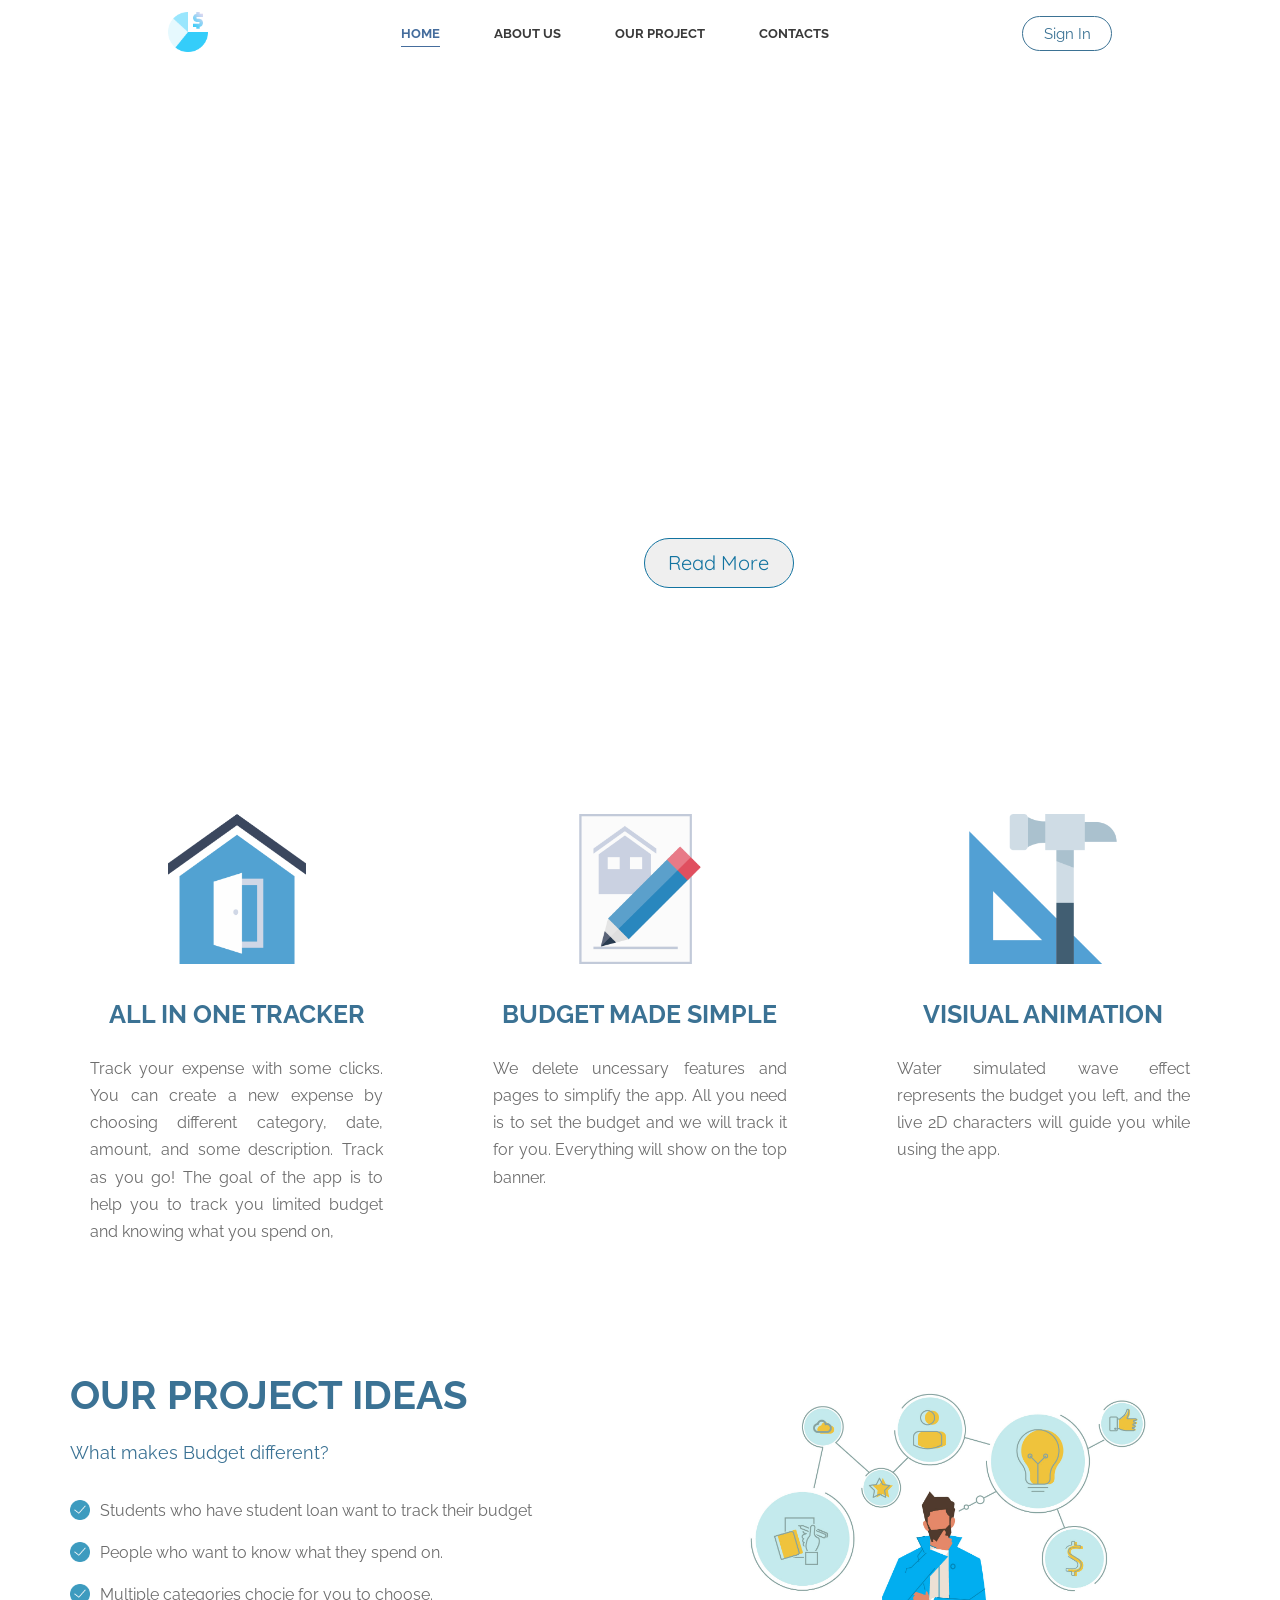
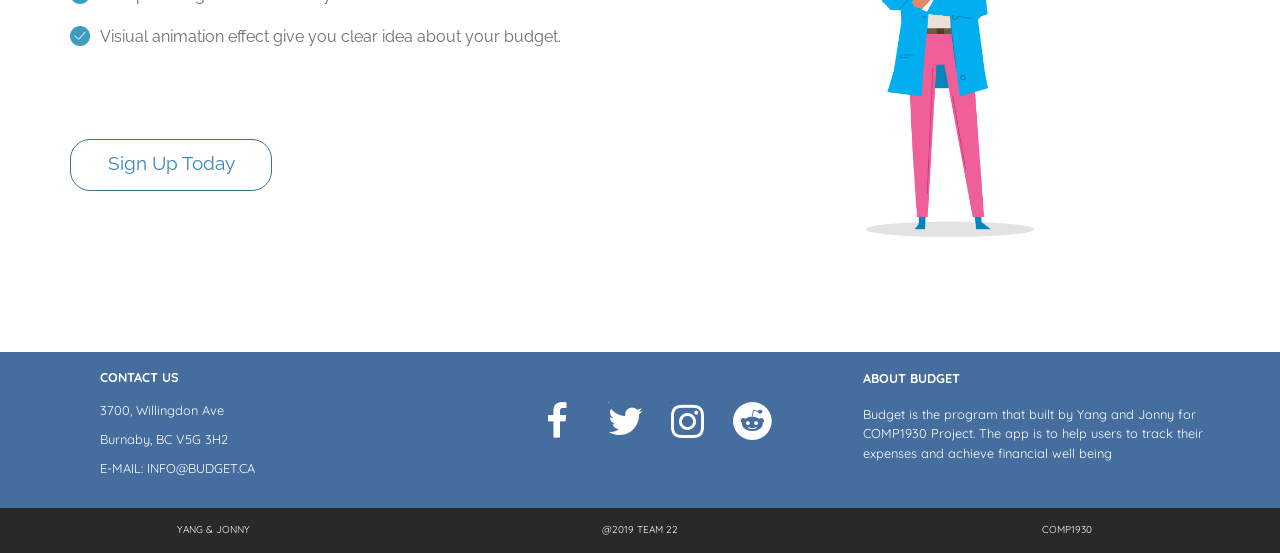
==== commit 09ed4338: "create feedback page" ====
--- a/index.html
+++ b/index.html
@@ -33,7 +33,7 @@
             <div class="nav-bar">
                 <div class="nav-bar-logo">
                     <!-- <p>BUDGET</p> -->
-                    <img src="resource/budget-logo.png" width="auto" height="40px">
+                    <img id="logo-icon" src="resource/budget-logo.png" width="auto" height="40px">
                 </div>
                 <div class="nav-bar-list">
                     <ul>
@@ -45,7 +45,7 @@
                 </div>
 
                 <div class="nav-bar-sign-up">
-                    <button id="nav-bar-sign-btn"><a href="login.html">Sign Up</a></button>
+                    <button id="nav-bar-sign-btn"><a href="login.html">Sign In</a></button>
                 </div>
             </div>
 
